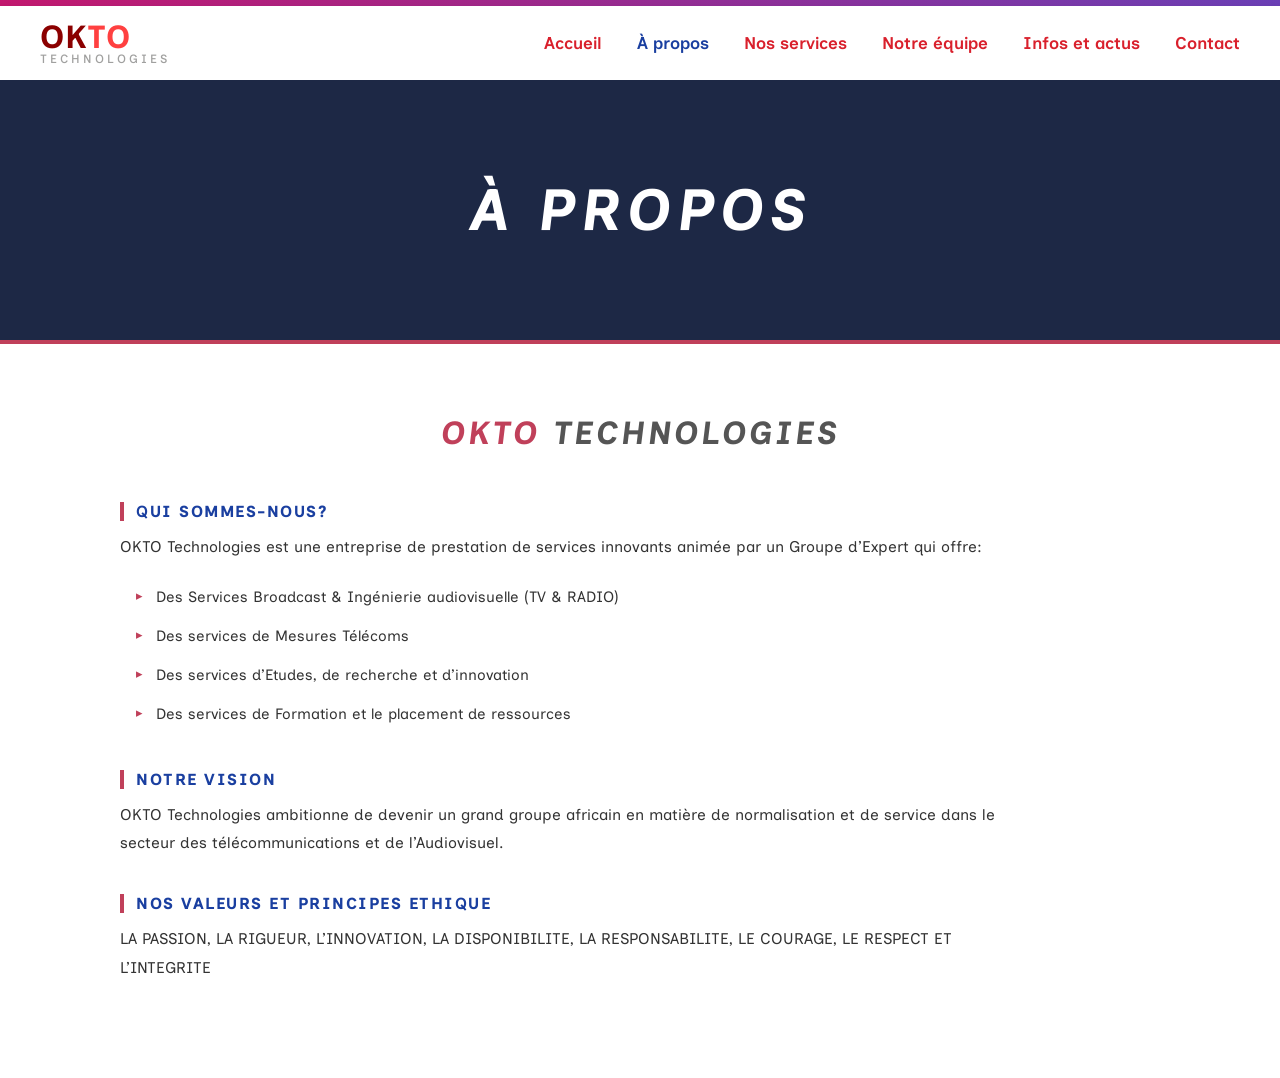
==== about.html @ 7a6451a9 "Ajout de la page à propos & service" ====
<!doctype html>
<html lang="en">
  <head>
    <meta charset="UTF-8" />
    <meta name="viewport" content="width=device-width, initial-scale=1.0" />
    <link rel="stylesheet" href="assets/css/about.css" />
    <title>A propos de nous - OKTO</title>
  </head>
  <body>
    <!-- Barre de navigation -->
    <div class="top-bar"></div>

    <header>
      <div class="logo">
        <span class="logo-ok">OK</span><span class="logo-to">TO</span>
        <small>TECHNOLOGIES</small>
      </div>
      <nav>
        <a href="./index.html">Accueil</a>
        <a href="about.html">À propos</a>
        <a href="services.html">Nos services</a>
        <a href="#">Notre équipe</a>
        <a href="#">Infos et actus</a>
        <a href="#">Contact</a>
      </nav>
    </header>

    <!-- Section à propos -->
    <section class="apropos-hero">
      <h1>À PROPOS</h1>
    </section>

    <section class="apropos-content">
      <h2 class="apropos-brand">
        <em><span>OKTO</span> TECHNOLOGIES</em>
      </h2>
      <h3>QUI SOMMES-NOUS?</h1>
      <p>
        OKTO Technologies est une entreprise de prestation de services innovants
        animée par un Groupe d’Expert qui offre:
      </p>
      <ul>
        <li>Des Services Broadcast & Ingénierie audiovisuelle (TV & RADIO)</li>
        <li>Des services de Mesures Télécoms</li>
        <li>Des services d’Etudes, de recherche et d’innovation</li>
        <li>Des services de Formation et le placement de ressources</li>
      </ul>

      <h3>NOTRE VISION</h3>

      <p>
        OKTO Technologies ambitionne de devenir un grand groupe africain en
        matière de normalisation et de service dans le secteur des
        télécommunications et de l’Audiovisuel.
      </p>

      <h3>NOS VALEURS ET PRINCIPES ETHIQUE</h3>

      <p>
        LA PASSION, LA RIGUEUR, L’INNOVATION, LA DISPONIBILITE, LA RESPONSABILITE, LE COURAGE, LE RESPECT ET L’INTEGRITE 
      </p>
    </section>
  </body>
</html>
---- assets/css/about.css ----
@import url('https://fonts.googleapis.com/css2?family=Inclusive+Sans:ital,wght@0,300..700;1,300..700&display=swap');

* {
  margin: 0;
  padding: 0;
  box-sizing: border-box;
  font-family: 'Inclusive Sans', sans-serif;
}

/* Barre du haut */
.top-bar {
  height: 6px;
  background: linear-gradient(to right, #c2186e, #6a3fb5);
}

/* Header / navigation */
header {
  display: flex;
  align-items: center;
  justify-content: space-between;
  padding: 15px 40px;
  background: #fff;
  box-shadow: 0 2px 6px rgba(0, 0, 0, 0.1);
}

.logo {
  font-size: 32px;
  font-weight: 800;
  letter-spacing: 1px;
  line-height: 1;
}

.logo-ok {
  color: #8B0000;
}

.logo-to {
  color: #FF4040;
}

.logo small {
  display: block;
  font-size: 12px;
  color: #A0A09F;
  letter-spacing: 3px;
  font-weight: 500;
}

nav {
  display: flex;
  gap: 35px;
}

nav a {
  text-decoration: none;
  font-weight: 600;
  font-size: 17px;
  color: #d9202c;
}

/* Accueil redevient rouge, À propos en bleu, reste en rouge */
nav a:nth-child(1) {
  color: #d9202c;
}

nav a:nth-child(2) {
  color: #1a3fa0;
}

nav a:nth-child(n+3) {
  color: #d9202c;
}

/* Bandeau hero */
.apropos-hero {
  position: relative;
  height: 260px;
  display: flex;
  align-items: center;
  justify-content: center;
  overflow: hidden;
  background: url('votre-image.jpg') center/cover no-repeat;
  background-color: #1e2846;
}

.apropos-hero::before {
  content: "";
  position: absolute;
  inset: 0;
  background: rgba(30, 40, 70, 0.55);
}

.apropos-hero h1 {
  position: relative;
  font-size: 58px;
  font-weight: 800;
  font-style: italic;
  letter-spacing: 6px;
  color: #fff;
  text-transform: uppercase;
  z-index: 1;
}

/* Contenu */
.apropos-content {
  background: #fff;
  padding: 70px 120px 80px;
  border-top: 4px solid #c0405a;
}

.apropos-brand {
  font-size: 32px;
  font-weight: 800;
  letter-spacing: 3px;
  text-transform: uppercase;
  font-style: italic;
  text-align: center;
  margin-bottom: 50px;
  color: #555;
}

.apropos-brand span {
  color: #c0405a;
}

.apropos-content h3 {
  font-size: 16px;
  font-weight: 700;
  letter-spacing: 1.5px;
  text-transform: uppercase;
  color: #1a3fa0;
  margin: 36px 0 12px;
  border-left: 4px solid #c0405a;
  padding-left: 12px;
}

.apropos-content p {
  font-size: 15.5px;
  line-height: 1.85;
  color: #333;
  margin-bottom: 16px;
  max-width: 900px;
}

.apropos-content ul {
  list-style: none;
  margin: 10px 0 20px 16px;
  max-width: 900px;
}

.apropos-content ul li {
  font-size: 15px;
  line-height: 1.8;
  color: #333;
  padding: 6px 0 6px 20px;
  position: relative;
}

.apropos-content ul li::before {
  content: "▸";
  position: absolute;
  left: 0;
  color: #c0405a;
  font-size: 13px;
}

@media (max-width: 768px) {
  .apropos-hero h1 {
    font-size: 36px;
    letter-spacing: 3px;
  }
  .apropos-content {
    padding: 50px 30px 60px;
  }
}
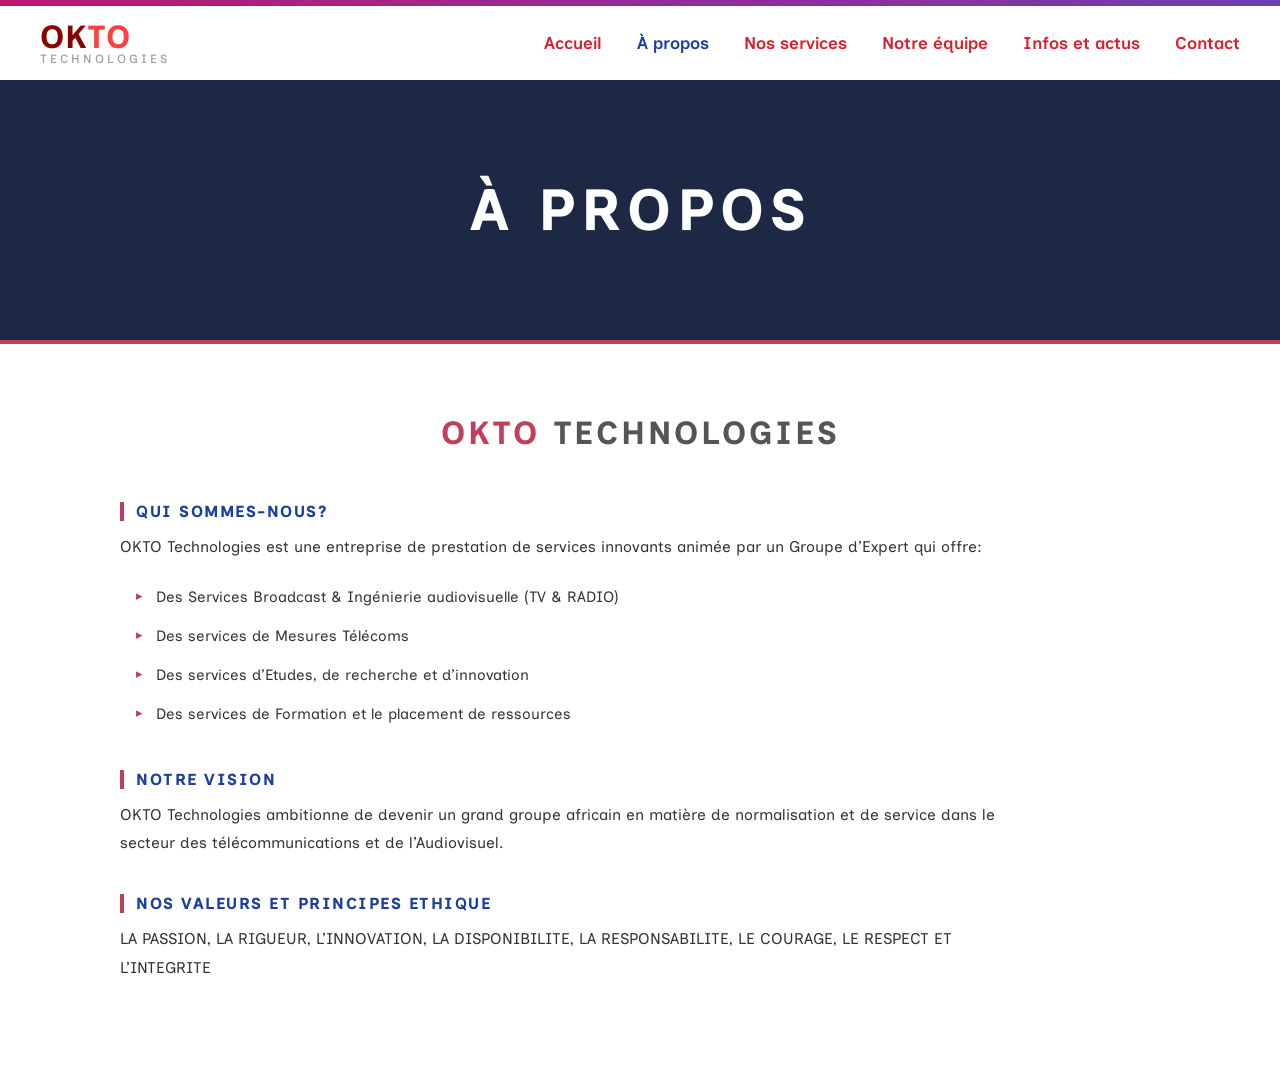
==== commit adbe2e2a: "Ajout de la page contact" ====
--- a/about.html
+++ b/about.html
@@ -16,12 +16,12 @@
         <small>TECHNOLOGIES</small>
       </div>
       <nav>
-        <a href="./index.html">Accueil</a>
+        <a href="index.html">Accueil</a>
         <a href="about.html">À propos</a>
         <a href="services.html">Nos services</a>
         <a href="#">Notre équipe</a>
         <a href="#">Infos et actus</a>
-        <a href="#">Contact</a>
+        <a href="contacts.html">Contact</a>
       </nav>
     </header>
 
@@ -32,7 +32,7 @@
 
     <section class="apropos-content">
       <h2 class="apropos-brand">
-        <em><span>OKTO</span> TECHNOLOGIES</em>
+          <span>OKTO</span> TECHNOLOGIES
       </h2>
       <h3>QUI SOMMES-NOUS?</h1>
       <p>
--- a/assets/css/about.css
+++ b/assets/css/about.css
@@ -79,7 +79,6 @@
   align-items: center;
   justify-content: center;
   overflow: hidden;
-  background: url('votre-image.jpg') center/cover no-repeat;
   background-color: #1e2846;
 }
 
@@ -94,7 +93,7 @@
   position: relative;
   font-size: 58px;
   font-weight: 800;
-  font-style: italic;
+  font-style: normal;
   letter-spacing: 6px;
   color: #fff;
   text-transform: uppercase;
@@ -113,7 +112,7 @@
   font-weight: 800;
   letter-spacing: 3px;
   text-transform: uppercase;
-  font-style: italic;
+  font-style: normal;
   text-align: center;
   margin-bottom: 50px;
   color: #555;
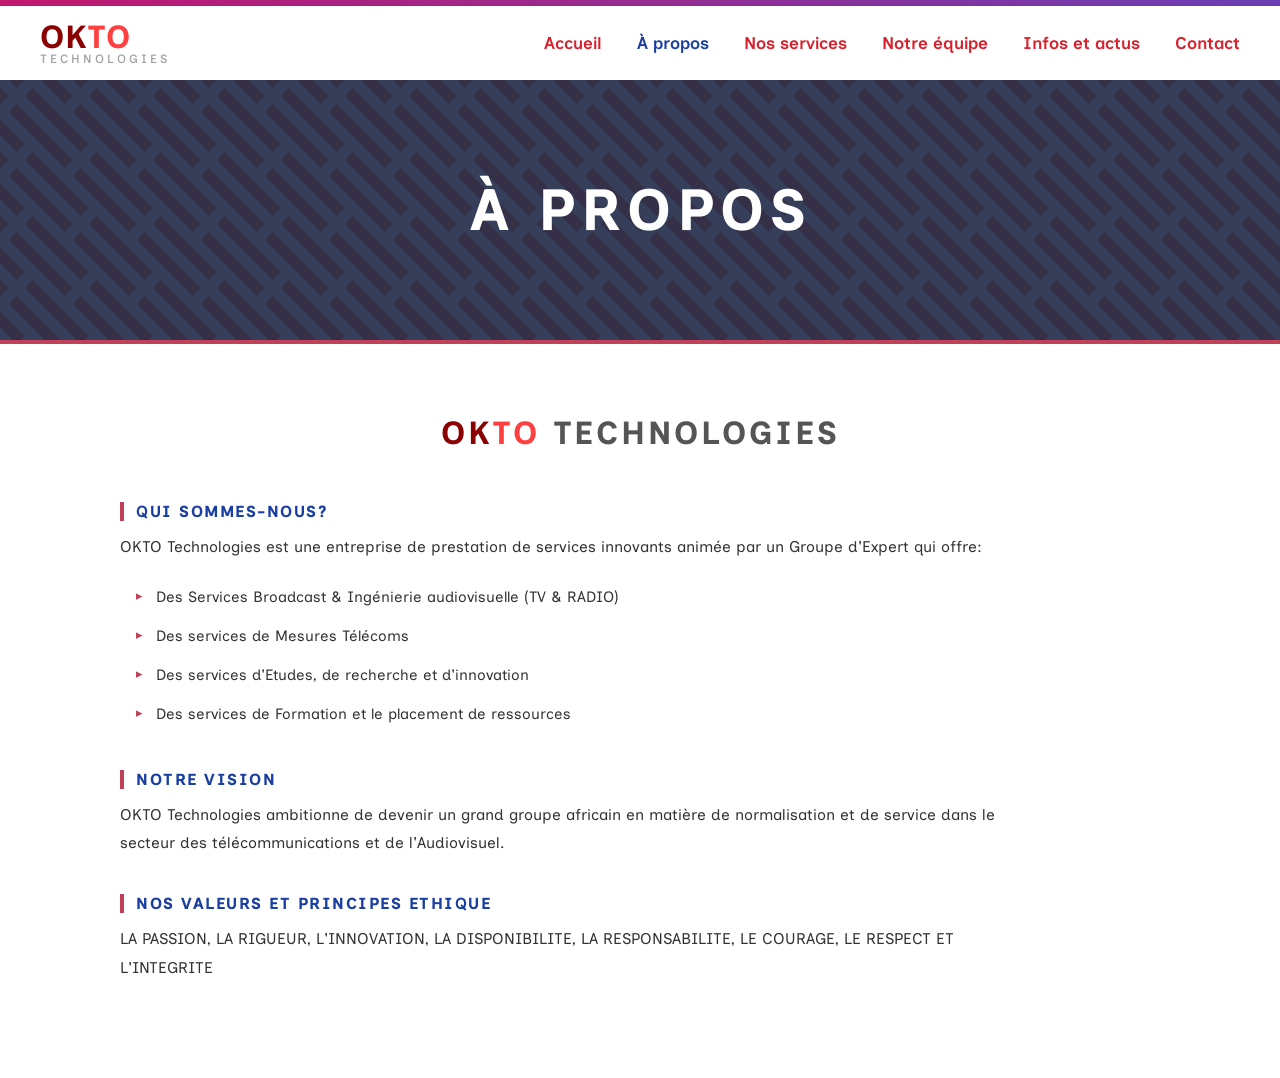
==== commit 50b52ab7: "mise à jour des pages améliorations du visuels" ====
--- a/about.html
+++ b/about.html
@@ -4,6 +4,7 @@
     <meta charset="UTF-8" />
     <meta name="viewport" content="width=device-width, initial-scale=1.0" />
     <link rel="stylesheet" href="assets/css/about.css" />
+    <link rel="shortcut icon" href="assets/icons/android-chrome-192x192.png" type="image/x-icon">
     <title>A propos de nous - OKTO</title>
   </head>
   <body>
@@ -19,8 +20,8 @@
         <a href="index.html">Accueil</a>
         <a href="about.html">À propos</a>
         <a href="services.html">Nos services</a>
-        <a href="#">Notre équipe</a>
-        <a href="#">Infos et actus</a>
+        <a href="team.html">Notre équipe</a>
+        <a href="actu.html">Infos et actus</a>
         <a href="contacts.html">Contact</a>
       </nav>
     </header>
@@ -32,17 +33,17 @@
 
     <section class="apropos-content">
       <h2 class="apropos-brand">
-          <span>OKTO</span> TECHNOLOGIES
+          <span class="logo-ok">OK</span><span class="logo-to">TO</span> TECHNOLOGIES
       </h2>
-      <h3>QUI SOMMES-NOUS?</h1>
+      <h3>QUI SOMMES-NOUS?</h3>
       <p>
         OKTO Technologies est une entreprise de prestation de services innovants
-        animée par un Groupe d’Expert qui offre:
+        animée par un Groupe d'Expert qui offre:
       </p>
       <ul>
         <li>Des Services Broadcast & Ingénierie audiovisuelle (TV & RADIO)</li>
         <li>Des services de Mesures Télécoms</li>
-        <li>Des services d’Etudes, de recherche et d’innovation</li>
+        <li>Des services d'Etudes, de recherche et d'innovation</li>
         <li>Des services de Formation et le placement de ressources</li>
       </ul>
 
@@ -51,14 +52,14 @@
       <p>
         OKTO Technologies ambitionne de devenir un grand groupe africain en
         matière de normalisation et de service dans le secteur des
-        télécommunications et de l’Audiovisuel.
+        télécommunications et de l'Audiovisuel.
       </p>
 
       <h3>NOS VALEURS ET PRINCIPES ETHIQUE</h3>
 
       <p>
-        LA PASSION, LA RIGUEUR, L’INNOVATION, LA DISPONIBILITE, LA RESPONSABILITE, LE COURAGE, LE RESPECT ET L’INTEGRITE 
+        LA PASSION, LA RIGUEUR, L'INNOVATION, LA DISPONIBILITE, LA RESPONSABILITE, LE COURAGE, LE RESPECT ET L'INTEGRITE 
       </p>
     </section>
   </body>
-</html>
+</html>
--- a/assets/css/about.css
+++ b/assets/css/about.css
@@ -82,11 +82,25 @@
   background-color: #1e2846;
 }
 
+/* Pattern décoratif superposé, subtil */
+.apropos-hero::after {
+  content: "";
+  position: absolute;
+  inset: 0;
+  background:
+      linear-gradient(135deg, #0000 18.75%, #E4E4ED 0 31.25%, #0000 0),
+      repeating-linear-gradient(45deg, #E4E4ED -6.25% 6.25%, #E56161 0 18.75%);
+  background-size: 64px 64px;
+  opacity: 0.12;
+  z-index: 0;
+}
+
 .apropos-hero::before {
   content: "";
   position: absolute;
   inset: 0;
   background: rgba(30, 40, 70, 0.55);
+  z-index: 0;
 }
 
 .apropos-hero h1 {
@@ -116,10 +130,6 @@
   text-align: center;
   margin-bottom: 50px;
   color: #555;
-}
-
-.apropos-brand span {
-  color: #c0405a;
 }
 
 .apropos-content h3 {
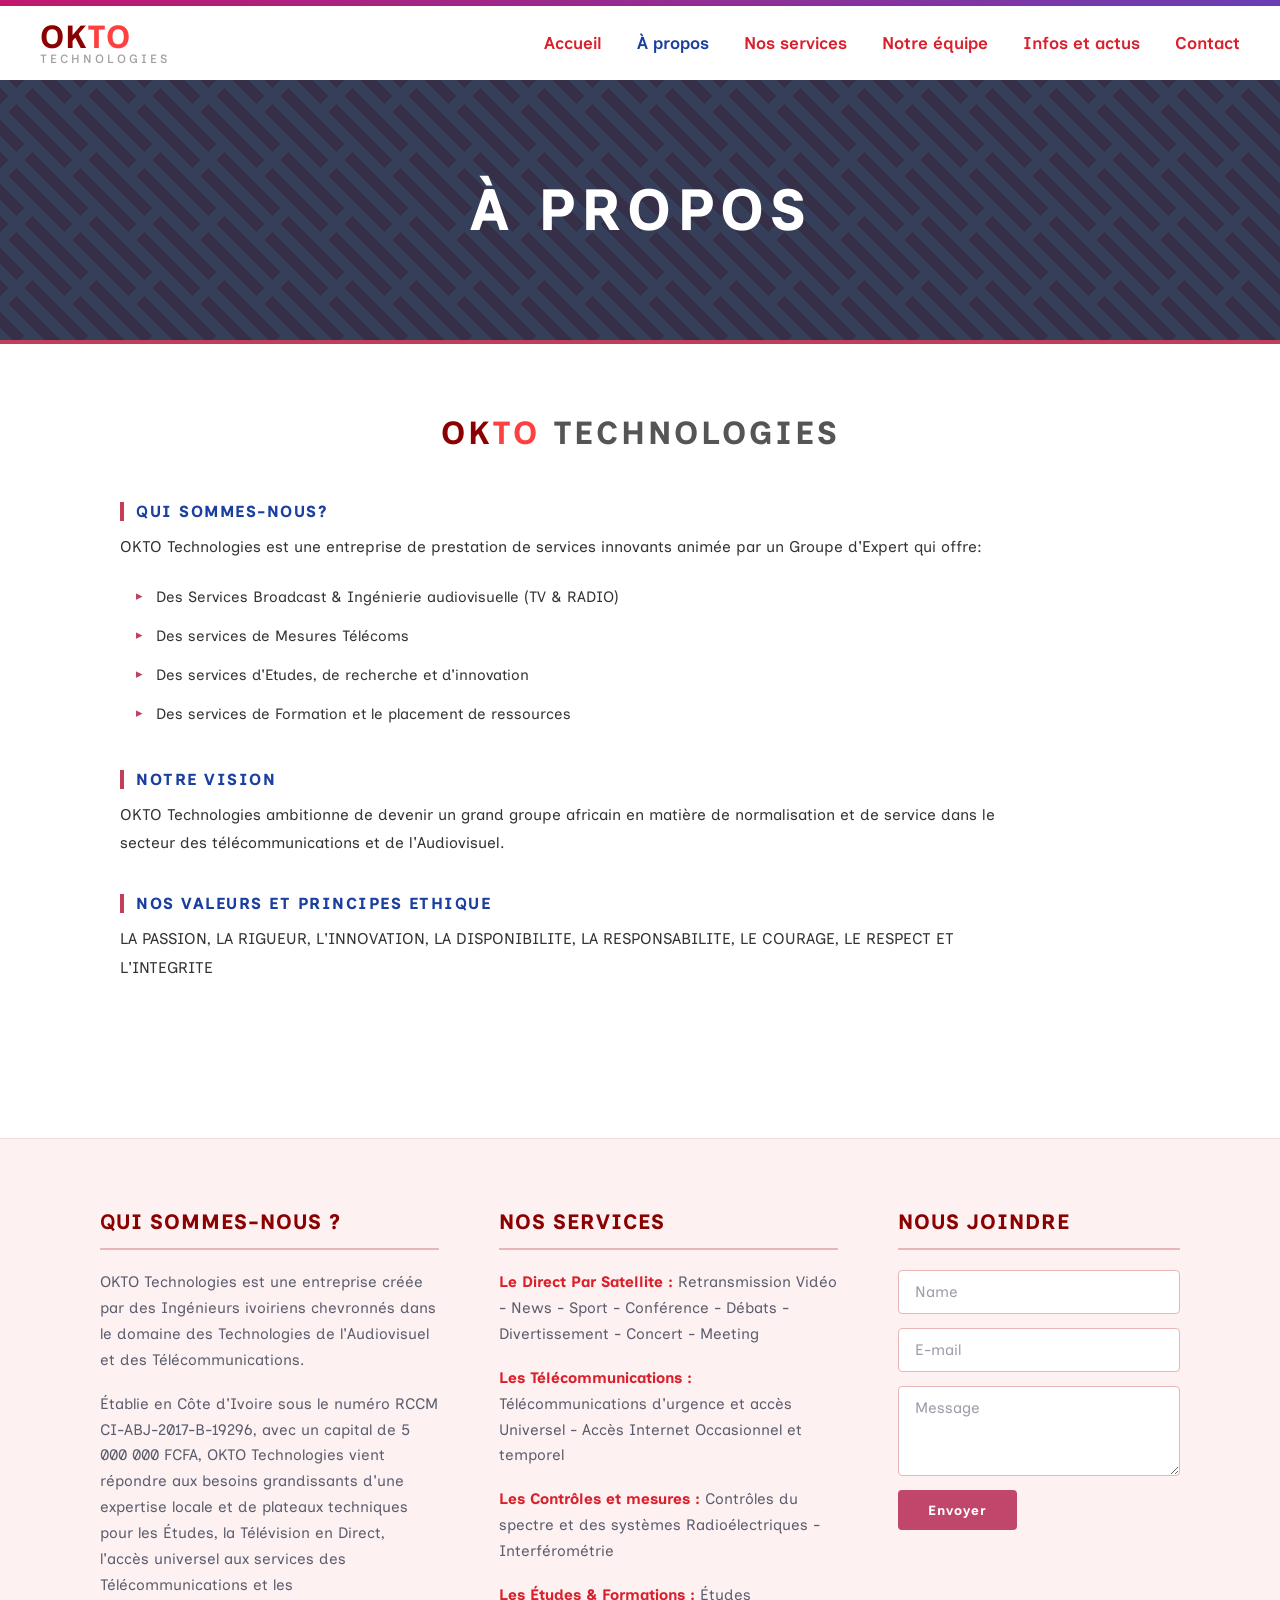
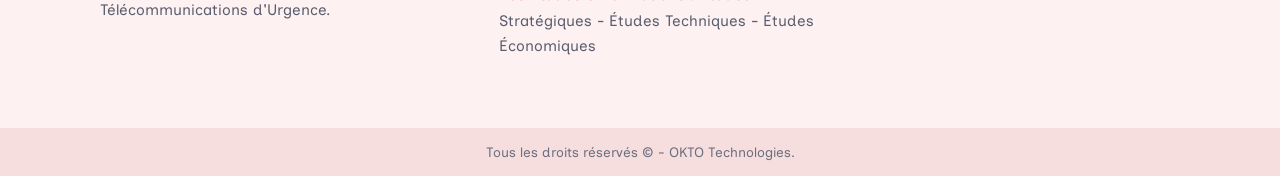
==== commit e9823dc5: "Ajout du fichier responsive css et le bouton burger jS" ====
--- a/about.html
+++ b/about.html
@@ -3,8 +3,14 @@
   <head>
     <meta charset="UTF-8" />
     <meta name="viewport" content="width=device-width, initial-scale=1.0" />
+    <meta name="viewport" content="width=device-width, initial-scale=1.0" />
     <link rel="stylesheet" href="assets/css/about.css" />
-    <link rel="shortcut icon" href="assets/icons/android-chrome-192x192.png" type="image/x-icon">
+    <link rel="stylesheet" href="assets/css/responsive.css" />
+    <link
+      rel="shortcut icon"
+      href="assets/icons/android-chrome-192x192.png"
+      type="image/x-icon"
+    />
     <title>A propos de nous - OKTO</title>
   </head>
   <body>
@@ -16,6 +22,17 @@
         <span class="logo-ok">OK</span><span class="logo-to">TO</span>
         <small>TECHNOLOGIES</small>
       </div>
+      <!-- Bouton du menu burger -->
+      <button
+        class="burger"
+        id="burger"
+        aria-label="Ouvrir le menu"
+        aria-expanded="false"
+      >
+        <span></span>
+        <span></span>
+        <span></span>
+      </button>
       <nav>
         <a href="index.html">Accueil</a>
         <a href="about.html">À propos</a>
@@ -33,7 +50,8 @@
 
     <section class="apropos-content">
       <h2 class="apropos-brand">
-          <span class="logo-ok">OK</span><span class="logo-to">TO</span> TECHNOLOGIES
+        <span class="logo-ok">OK</span
+        ><span class="logo-to">TO</span> TECHNOLOGIES
       </h2>
       <h3>QUI SOMMES-NOUS?</h3>
       <p>
@@ -58,8 +76,82 @@
       <h3>NOS VALEURS ET PRINCIPES ETHIQUE</h3>
 
       <p>
-        LA PASSION, LA RIGUEUR, L'INNOVATION, LA DISPONIBILITE, LA RESPONSABILITE, LE COURAGE, LE RESPECT ET L'INTEGRITE 
+        LA PASSION, LA RIGUEUR, L'INNOVATION, LA DISPONIBILITE, LA
+        RESPONSABILITE, LE COURAGE, LE RESPECT ET L'INTEGRITE
       </p>
     </section>
+    <!-- Footer -->
+    <section class="site-footer">
+      <div class="footer-columns">
+        <div class="footer-col">
+          <h3 class="footer-title">Qui sommes-nous ?</h3>
+          <p class="footer-text">
+            OKTO Technologies est une entreprise créée par des Ingénieurs
+            ivoiriens chevronnés dans le domaine des Technologies de
+            l'Audiovisuel et des Télécommunications.
+          </p>
+          <p class="footer-text">
+            Établie en Côte d'Ivoire sous le numéro RCCM CI-ABJ-2017-B-19296,
+            avec un capital de 5 000 000 FCFA, OKTO Technologies vient répondre
+            aux besoins grandissants d'une expertise locale et de plateaux
+            techniques pour les Études, la Télévision en Direct, l'accès
+            universel aux services des Télécommunications et les
+            Télécommunications d'Urgence.
+          </p>
+        </div>
+
+        <div class="footer-col">
+          <h3 class="footer-title">Nos services</h3>
+          <p class="footer-text">
+            <strong>Le Direct Par Satellite :</strong> Retransmission Vidéo -
+            News - Sport - Conférence - Débats - Divertissement - Concert -
+            Meeting
+          </p>
+          <p class="footer-text">
+            <strong>Les Télécommunications :</strong> Télécommunications
+            d'urgence et accès Universel - Accès Internet Occasionnel et
+            temporel
+          </p>
+          <p class="footer-text">
+            <strong>Les Contrôles et mesures :</strong> Contrôles du spectre et
+            des systèmes Radioélectriques - Interférométrie
+          </p>
+          <p class="footer-text">
+            <strong>Les Études &amp; Formations :</strong> Études Stratégiques -
+            Études Techniques - Études Économiques
+          </p>
+        </div>
+
+        <div class="footer-col">
+          <h3 class="footer-title">Nous joindre</h3>
+          <form class="footer-form">
+            <input
+              type="text"
+              name="name"
+              placeholder="Name"
+              class="footer-input"
+            />
+            <input
+              type="email"
+              name="email"
+              placeholder="E-mail"
+              class="footer-input"
+            />
+            <textarea
+              name="message"
+              placeholder="Message"
+              class="footer-textarea"
+            ></textarea>
+            <button type="submit" class="footer-submit">Envoyer</button>
+          </form>
+        </div>
+      </div>
+
+      <div class="footer-bottom">
+        Tous les droits réservés &copy; <span id="footer-year"></span> - OKTO
+        Technologies.
+      </div>
+    </section>
   </body>
-</html>+  <script src="assets/js/burger.js"></script>
+</html>
--- a/assets/css/about.css
+++ b/assets/css/about.css
@@ -181,4 +181,96 @@
   .apropos-content {
     padding: 50px 30px 60px;
   }
+}
+
+/* ===== Footer ===== */
+.site-footer {
+    background: #fdf1f1;
+    color: #2b2d3a;
+    margin-top: 60px;
+    border-top: 1px solid #f3d9d9;
+}
+
+.footer-columns {
+    max-width: 1200px;
+    margin: 0 auto;
+    padding: 70px 60px 50px;
+    display: grid;
+    grid-template-columns: 1.2fr 1.2fr 1fr;
+    gap: 60px;
+}
+
+.footer-title {
+    font-size: 1.3rem;
+    font-weight: 800;
+    letter-spacing: 1px;
+    text-transform: uppercase;
+    color: #8B0000;
+    padding-bottom: 14px;
+    margin-bottom: 20px;
+    border-bottom: 2px solid #e8b6b6;
+}
+
+.footer-text {
+    font-size: 0.95rem;
+    line-height: 1.7;
+    color: #5a5d6e;
+    margin-bottom: 18px;
+}
+
+.footer-text strong {
+    color: #d9202c;
+}
+
+.footer-form {
+    display: flex;
+    flex-direction: column;
+    gap: 14px;
+}
+
+.footer-input,
+.footer-textarea {
+    width: 100%;
+    padding: 12px 16px;
+    background: #fff;
+    border: 1px solid #e8b6b6;
+    border-radius: 4px;
+    color: #2b2d3a;
+    font-family: 'Inclusive Sans', sans-serif;
+    font-size: 0.95rem;
+}
+
+.footer-input::placeholder,
+.footer-textarea::placeholder {
+    color: #9a9da8;
+}
+
+.footer-textarea {
+    resize: vertical;
+    min-height: 90px;
+}
+
+.footer-submit {
+    align-self: flex-start;
+    background: #c0476b;
+    color: #fff;
+    border: none;
+    font-weight: 700;
+    letter-spacing: 1px;
+    padding: 12px 30px;
+    border-radius: 4px;
+    cursor: pointer;
+    transition: background 0.2s ease;
+}
+
+.footer-submit:hover {
+    background: #ab3a56;
+}
+
+.footer-bottom {
+    background: #f6dede;
+    text-align: center;
+    padding: 16px;
+    font-size: 0.85rem;
+    color: #6b6f80;
 }
--- a/assets/css/responsive.css
+++ b/assets/css/responsive.css
@@ -0,0 +1,123 @@
+/* ===== Burger : caché par défaut ===== */
+.burger {
+  display: none;
+  flex-direction: column;
+  justify-content: center;
+  gap: 5px;
+  background: none;
+  border: none;
+  cursor: pointer;
+  padding: 6px;
+  margin-left: auto;
+}
+
+.burger span {
+  display: block;
+  width: 24px;
+  height: 2px;
+  background: #8B0000;
+  border-radius: 2px;
+  transition: transform 0.3s ease, opacity 0.3s ease;
+}
+
+/* Animation burger → croix */
+.burger.is-open span:nth-child(1) { transform: translateY(7px) rotate(45deg); }
+.burger.is-open span:nth-child(2) { opacity: 0; }
+.burger.is-open span:nth-child(3) { transform: translateY(-7px) rotate(-45deg); }
+
+/* ===== Mobile ≤ 1024px ===== */
+@media (max-width: 1024px) {
+
+  /* Header */
+  header {
+    flex-wrap: wrap;
+    padding: 16px 20px;
+  }
+
+  .burger {
+    display: flex;
+  }
+
+  nav {
+    display: none;
+    flex-direction: column;
+    gap: 0;
+    width: 100%;
+    border-top: 1px solid #f3d9d9;
+    margin-top: 8px;
+  }
+
+  nav.is-open {
+    display: flex;
+  }
+
+  nav a {
+    font-size: 16px;
+    padding: 14px 4px;
+    border-bottom: 1px solid #f3d9d9;
+  }
+
+  nav a:last-child {
+    border-bottom: none;
+  }
+
+  /* Hero */
+  .hero {
+    height: auto;
+    padding: 60px 20px 80px;
+  }
+
+  .hero h1 {
+    font-size: 52px;
+  }
+
+  .hero h1.tech {
+    font-size: 40px;
+  }
+
+  .hero .tagline {
+    font-size: 18px;
+  }
+
+  .hero .buttons {
+    position: static;
+    margin-top: 30px;
+    padding: 0;
+  }
+
+  /* Services */
+  .services-section {
+    flex-direction: column;
+    text-align: center;
+    padding: 60px 20px;
+    gap: 40px;
+  }
+
+  /* CTA */
+  .cta-section {
+    flex-direction: column;
+    text-align: center;
+    padding: 50px 20px 80px;
+  }
+
+  /* Footer */
+  .footer-columns {
+    grid-template-columns: 1fr;
+    gap: 36px;
+    padding: 50px 20px 40px;
+  }
+}
+
+/* ===== Petits mobiles ≤ 600px ===== */
+@media (max-width: 600px) {
+
+  .hero h1 { font-size: 38px; }
+  .hero h1.tech { font-size: 30px; }
+  .hero .tagline { font-size: 15px; }
+
+  .partners-title,
+  .projects-title { font-size: 2rem; letter-spacing: 1px; }
+
+  .projects-grid { grid-template-columns: 1fr; }
+  .projects-section { padding: 60px 20px; }
+}
